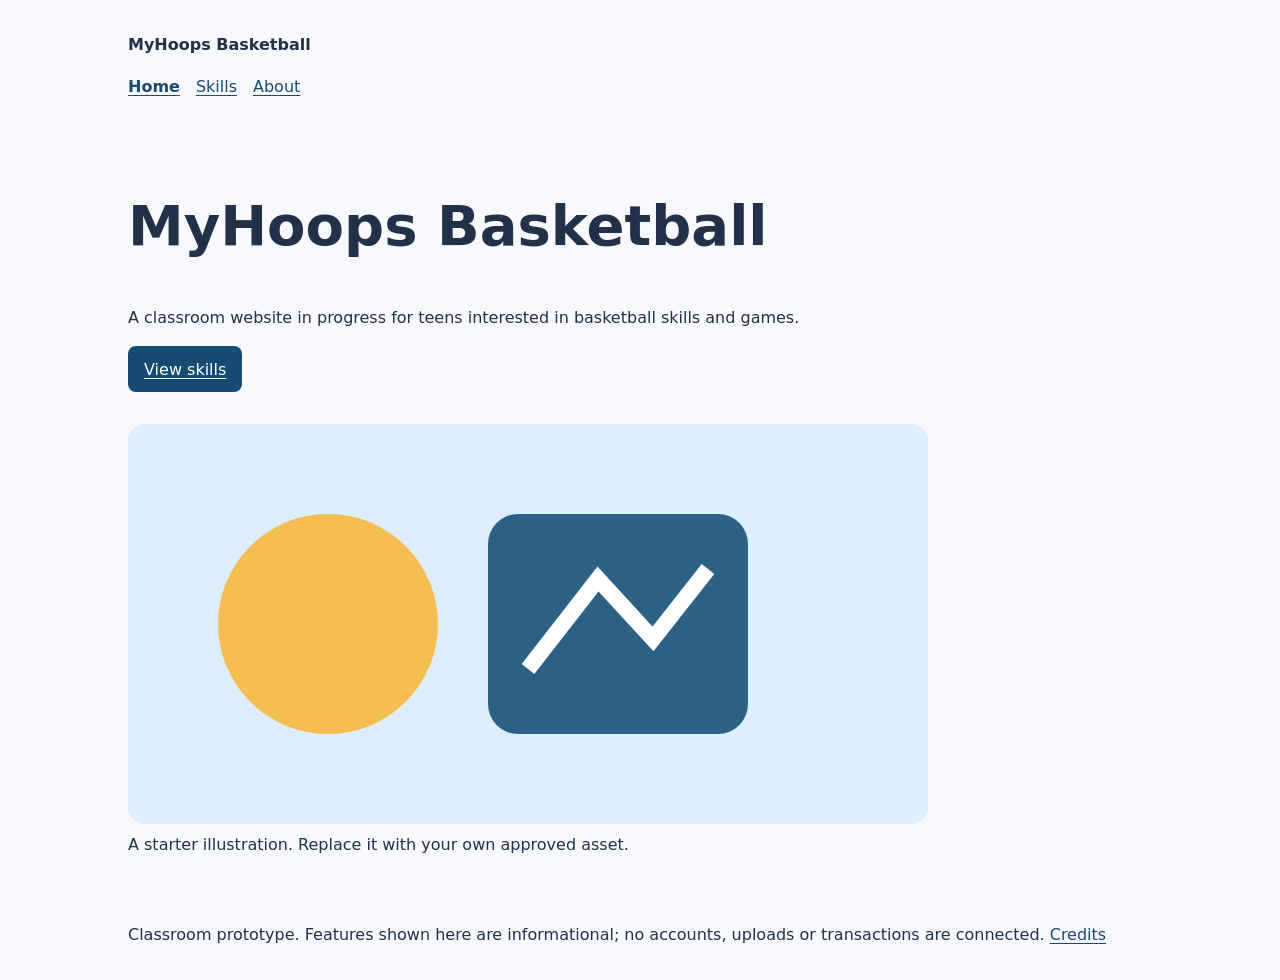
==== myhoops-basketball-r001/site/index.html @ d651517e "Add files via upload" ====
<!doctype html>
<html lang="en">
<head>
  <!-- PAGE SETUP: title names the browser tab. Keep viewport for narrow screens. -->
  <meta charset="utf-8">
  <meta name="viewport" content="width=device-width, initial-scale=1">
  <title>Home | MyHoops Basketball</title>
  <link rel="stylesheet" href="styles.css">
</head>
<body>
  <!-- NAVIGATION: use the same filenames on every page. Test each link. -->
  <a class="skip-link" href="#main">Skip to content</a>
  <header class="wrap">
    <p class="brand">MyHoops Basketball</p>
    <nav aria-label="Main navigation">
      <a href="index.html" aria-current="page">Home</a>
      <a href="skills.html" >Skills</a>
      <a href="about.html" >About</a>
    </nav>
  </header>
  <main id="main" class="wrap">
    <!-- STUDENT EDIT: HERO. Change the words inside tags, then save and refresh. -->
    <section class="hero" aria-labelledby="hero-title">
      <h1 id="hero-title">MyHoops Basketball</h1>
      <p>A classroom website in progress for teens interested in basketball skills and games.</p>
      <a class="button" href="skills.html">View skills</a>
    </section>
    <!-- STUDENT EDIT: IMAGE. Replace the file and alt together; log your source. -->
    <figure>
      <img src="assets/idea.svg" alt="Abstract shapes representing a creative project" width="800" height="400">
      <figcaption>A starter illustration. Replace it with your own approved asset.</figcaption>
    </figure>
  </main>
  <!-- FOOTER: keep public-safe credit; do not add your student ID or private log. -->
  <footer class="wrap"><p>Classroom prototype. Features shown here are informational; no accounts, uploads or transactions are connected. <a href="about.html#credits">Credits</a></p></footer>
</body>
</html>
---- myhoops-basketball-r001/site/styles.css ----
/* STUDENT EDIT: THEME. Change one color, save, refresh and check readability. */
:root { --ink: #203149; --paper: #f7f9fc; --accent: #164c73; --card: #ffffff; }
/* BASE: border-box includes padding/border in widths; line-height helps reading. */
* { box-sizing: border-box; }
body { margin: 0; font-family: system-ui, sans-serif; line-height: 1.6; color: var(--ink); background: var(--paper); }
.wrap { width: min(100% - 2rem, 64rem); margin-inline: auto; padding-block: 1rem; }
h1 { font-size: clamp(2rem, 5vw, 3.5rem); line-height: 1.15; }
h2 { line-height: 1.25; }
a { color: var(--accent); text-underline-offset: 0.2em; }
/* NAVIGATION: flex-wrap keeps links usable when the window is narrow. */
nav { display: flex; flex-wrap: wrap; gap: 1rem; }
nav a[aria-current="page"] { font-weight: 700; }
.brand { font-weight: 700; }
.button { display: inline-block; padding: 0.65rem 1rem; background: var(--accent); color: white; border-radius: 0.5rem; }
/* STUDENT EDIT: LAYOUT. Padding is inside a card; gap is between cards. */
.hero { padding-block: 1rem; }
.cards { display: grid; grid-template-columns: repeat(3, minmax(0, 1fr)); gap: 1rem; }
.card { padding: 1.25rem; border: 1px solid #b9cbd9; border-radius: 1rem; background: var(--card); }
figure { margin-inline: 0; }
img { display: block; max-width: 100%; height: auto; border-radius: 1rem; }
figcaption { margin-top: 0.5rem; }
/* ACCESSIBILITY: visible keyboard focus and a skip link. Keep these. */
:focus-visible { outline: 3px solid #9b4200; outline-offset: 4px; }
.skip-link { position: absolute; left: 1rem; top: -5rem; background: white; padding: 0.5rem; }
.skip-link:focus { top: 0.5rem; }
/* NARROW SCREEN: test by resizing the browser. Cards stack instead of shrinking. */
@media (max-width: 600px) { .cards { grid-template-columns: 1fr; } }
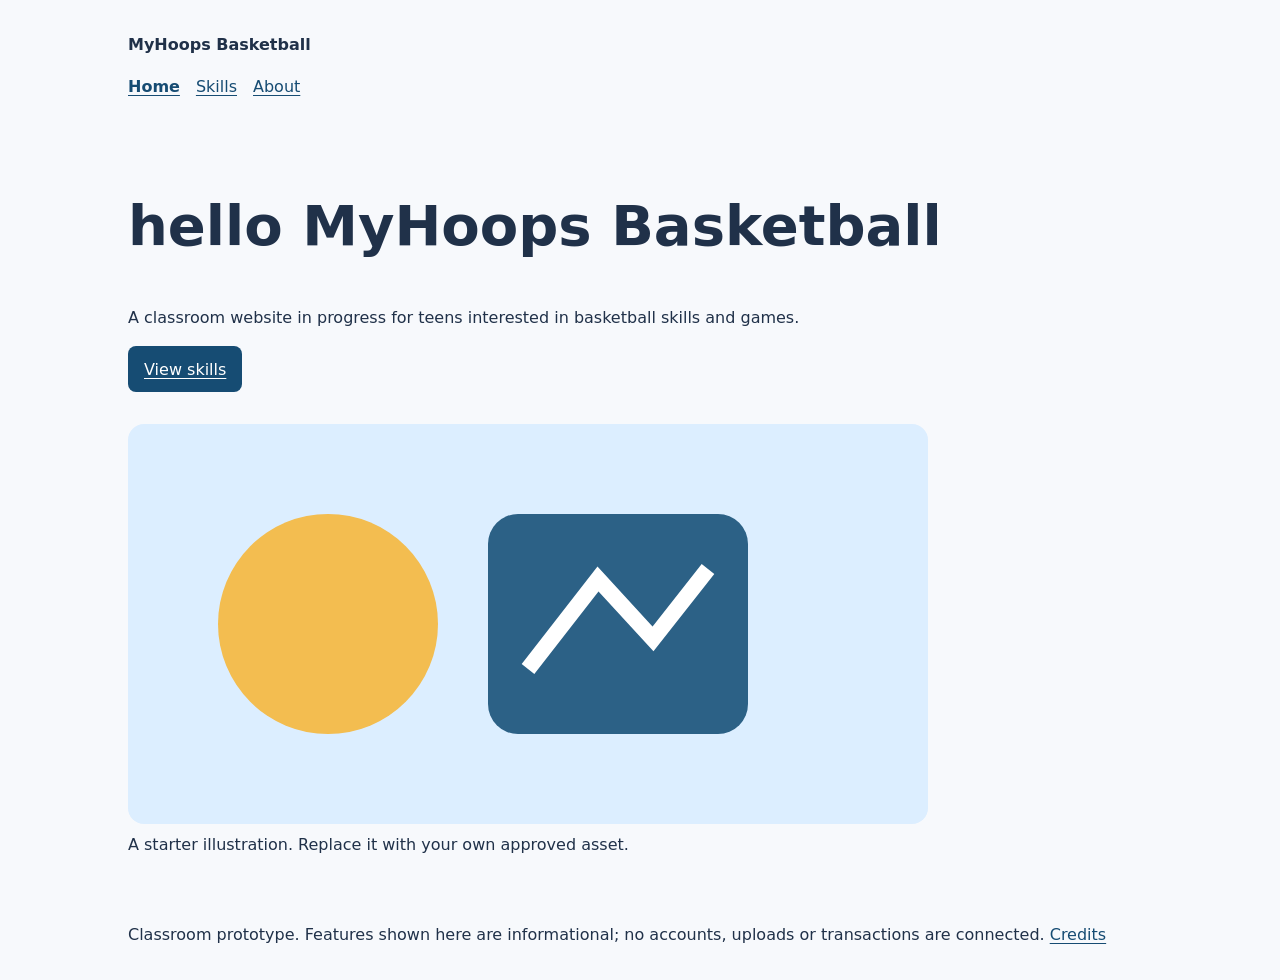
==== commit 9ba5f398: "Greet homepage visitors" ====
--- a/myhoops-basketball-r001/site/index.html
+++ b/myhoops-basketball-r001/site/index.html
@@ -21,7 +21,7 @@
   <main id="main" class="wrap">
     <!-- STUDENT EDIT: HERO. Change the words inside tags, then save and refresh. -->
     <section class="hero" aria-labelledby="hero-title">
-      <h1 id="hero-title">MyHoops Basketball</h1>
+      <h1 id="hero-title">hello MyHoops Basketball</h1>
       <p>A classroom website in progress for teens interested in basketball skills and games.</p>
       <a class="button" href="skills.html">View skills</a>
     </section>
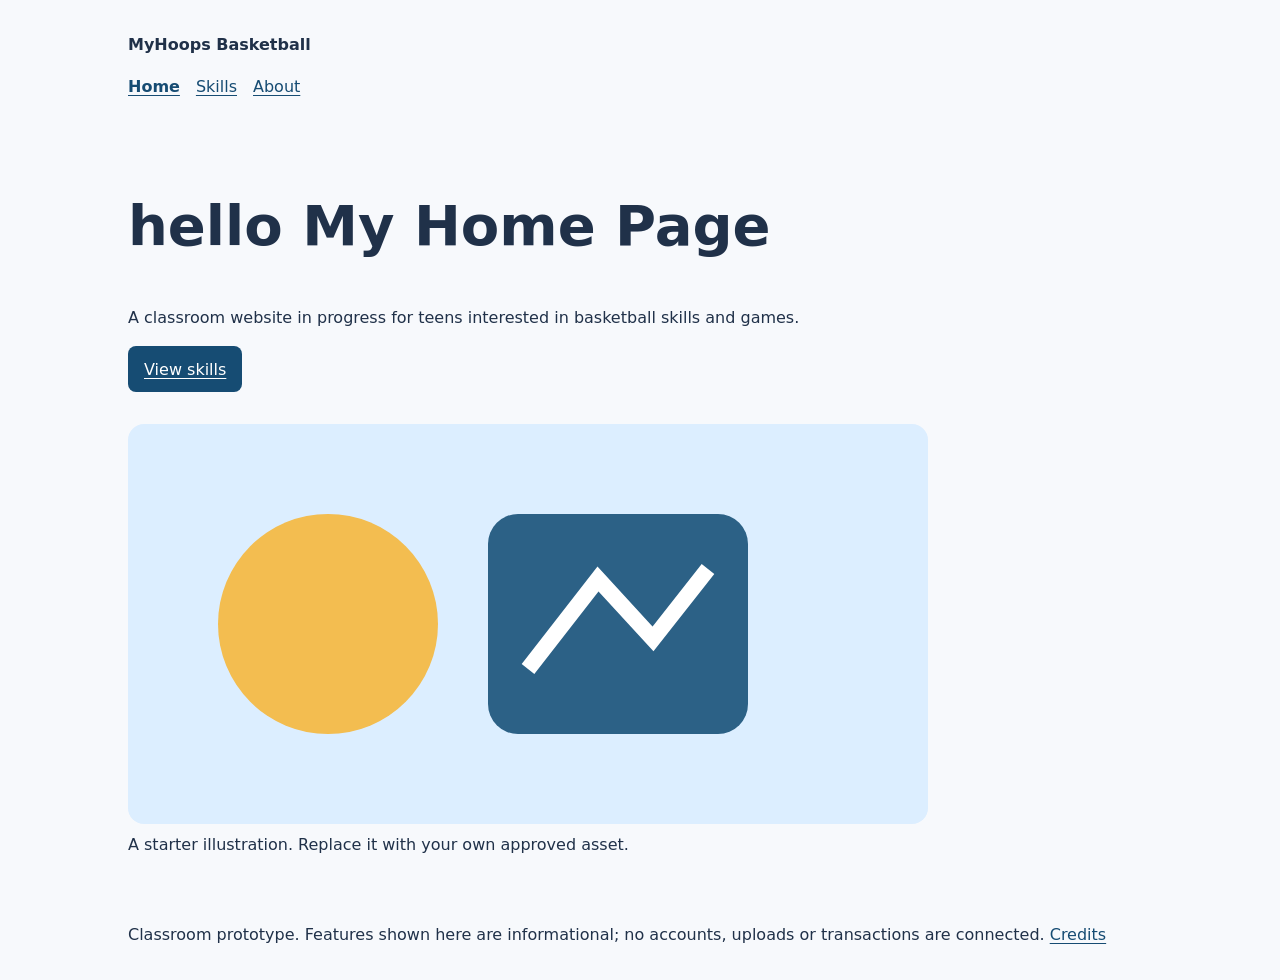
==== commit f2efafa5: "Rename browers tab" ====
--- a/myhoops-basketball-r001/site/index.html
+++ b/myhoops-basketball-r001/site/index.html
@@ -21,7 +21,7 @@
   <main id="main" class="wrap">
     <!-- STUDENT EDIT: HERO. Change the words inside tags, then save and refresh. -->
     <section class="hero" aria-labelledby="hero-title">
-      <h1 id="hero-title">hello MyHoops Basketball</h1>
+      <h1 id="hero-title">hello My Home Page </h1>
       <p>A classroom website in progress for teens interested in basketball skills and games.</p>
       <a class="button" href="skills.html">View skills</a>
     </section>
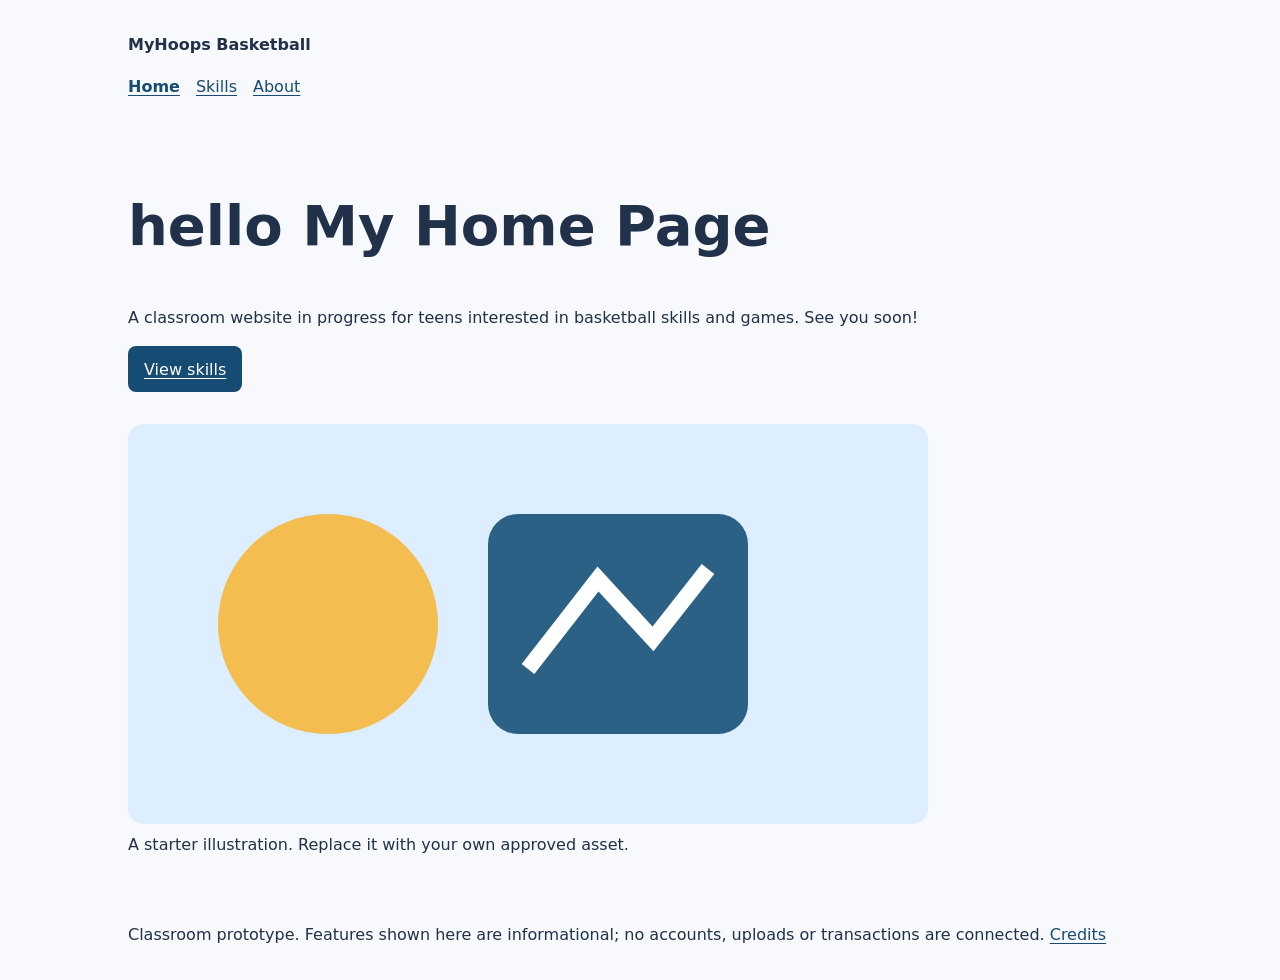
==== commit 0763221f: "Finish Homepage intro" ====
--- a/myhoops-basketball-r001/site/index.html
+++ b/myhoops-basketball-r001/site/index.html
@@ -22,7 +22,7 @@
     <!-- STUDENT EDIT: HERO. Change the words inside tags, then save and refresh. -->
     <section class="hero" aria-labelledby="hero-title">
       <h1 id="hero-title">hello My Home Page </h1>
-      <p>A classroom website in progress for teens interested in basketball skills and games.</p>
+      <p>A classroom website in progress for teens interested in basketball skills and games. See you soon!</p>
       <a class="button" href="skills.html">View skills</a>
     </section>
     <!-- STUDENT EDIT: IMAGE. Replace the file and alt together; log your source. -->
